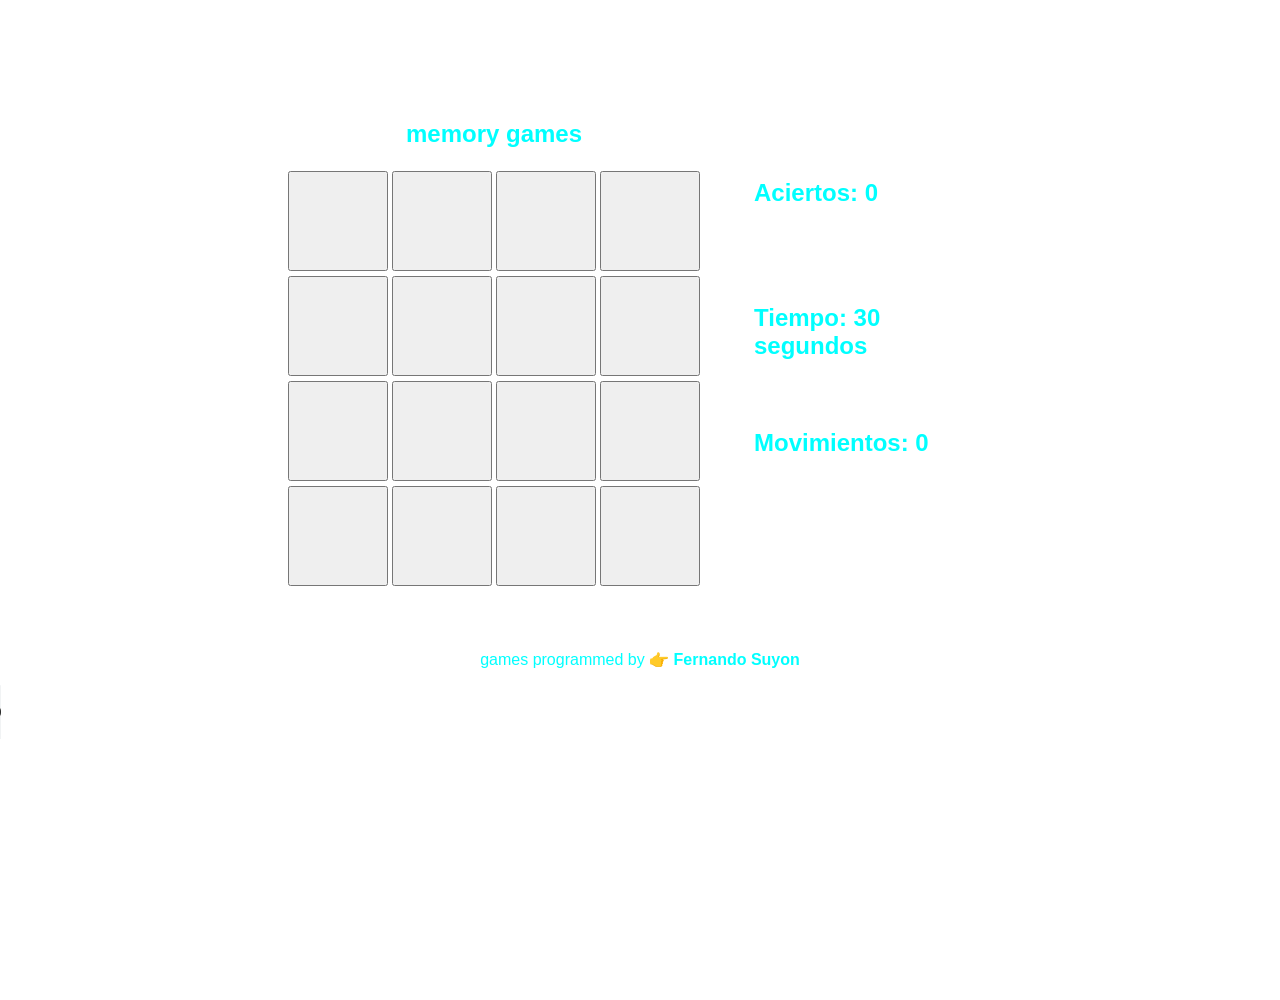
==== index.html @ 2f1d42f8 "juegos" ====
<!DOCTYPE html>
<html lang="en">
<head>
    <meta charset="UTF-8">
    <meta name="viewport" content="width=device-width, initial-scale=1.0">
    <link rel="stylesheet" href="style.css">
    <title>memory games</title>
</head>
<body>
    <main>
        <section class="section1">
            <h1>memory games</h1>
            <table>
                <tr>
                    <td><button id="0" ondblclick="destapar(0)"></button></td>
                    <td><button id="1" onclick="destapar(1)"></button></td>
                    <td><button id="2" onclick="destapar(2)"></button></td>
                    <td><button id="3" onclick="destapar(3)"></button></td>
                </tr>
                <tr>
                    <td><button id="4"onclick="destapar(4)"></button></td>
                    <td><button id="5" onclick="destapar(5)"></button></td>
                    <td><button id="6" onclick="destapar(6)"></button></td>
                    <td><button id="7" onclick="destapar(7)"></button></td>
                </tr>
                <tr>
                    <td><button id="8" onclick="destapar(8)"></button></td>
                    <td><button id="9" onclick="destapar(9)"></button></td>
                    <td><button id="10" onclick="destapar(10)"></button></td>
                    <td><button  id="11" onclick="destapar(11)"></button></td>
                </tr>
                <tr>
                    <td><button id="12" onclick="destapar(12)"></button></td>
                    <td><button id="13" onclick="destapar(13)"></button></td>
                    <td><button id="14" onclick="destapar(14)"></button></td>
                    <td><button id="15" onclick="destapar(15)"></button></td>
                </tr>
            </table>
    </section>
    <section class="section2">
        <h2 id="aciertos" class="estadisticas">Aciertos: 0</h2>
        <h2 id="t-restante" class="estadisticas"> Tiempo: 30 segundos</h2>
        <h2 id="movimientos" class="estadisticas">Movimientos: 0</h2>
    </section>
    </main>
    <footer>
        <p>games programmed by 👉 <strong><a>Fernando Suyon</a></strong></p>
    </footer>
    <script src="main.js"></script>
    <audio controls loop autoplay>
        <source src="dragon-ball.mp3" type="audio/mpeg">
        Tu navegador no soporta el elemento de audio.
</body>
</html>
---- style.css ----
body{
     background-image: url(img/image.png);
     background-size: cover;
     background-position: center;
     background-repeat: no-repeat;
     height: 100vh;
     margin: 0;
     font-family: sans-serif;
     color: aqua;
}

main{
    width: 730px;
    margin: 100px auto 50px;
    display: flex;
    align-items: center;
}

.section1{
    background-color: rgba(255, 255, 255, 0.2);
    padding: 0 10px 10px 10px;
    border-radius: 8px;
}
h1{
    text-align: center;
}
button{
    height: 100px;
    width: 100px;
    font-size: 40px;
    color: blue;
    font-weight: bold;
}
button:hover{
    cursor: pointer;
}
.section2{
    background-color: rgba(255, 255, 255, 0.2);
    border-top-right-radius: 8px;
    border-bottom-right-radius: 8px;
    width: 250px;
    height: 400px;
    padding: 0 20px;
}
.estadisticas{
    border: 1px solid white;
    height: 105px;
    border-radius: 8px;
    padding: 8px 20px;
    box-sizing: border-box;
}
footer{
    text-align: center;
}
a{
    text-decoration: none;
}
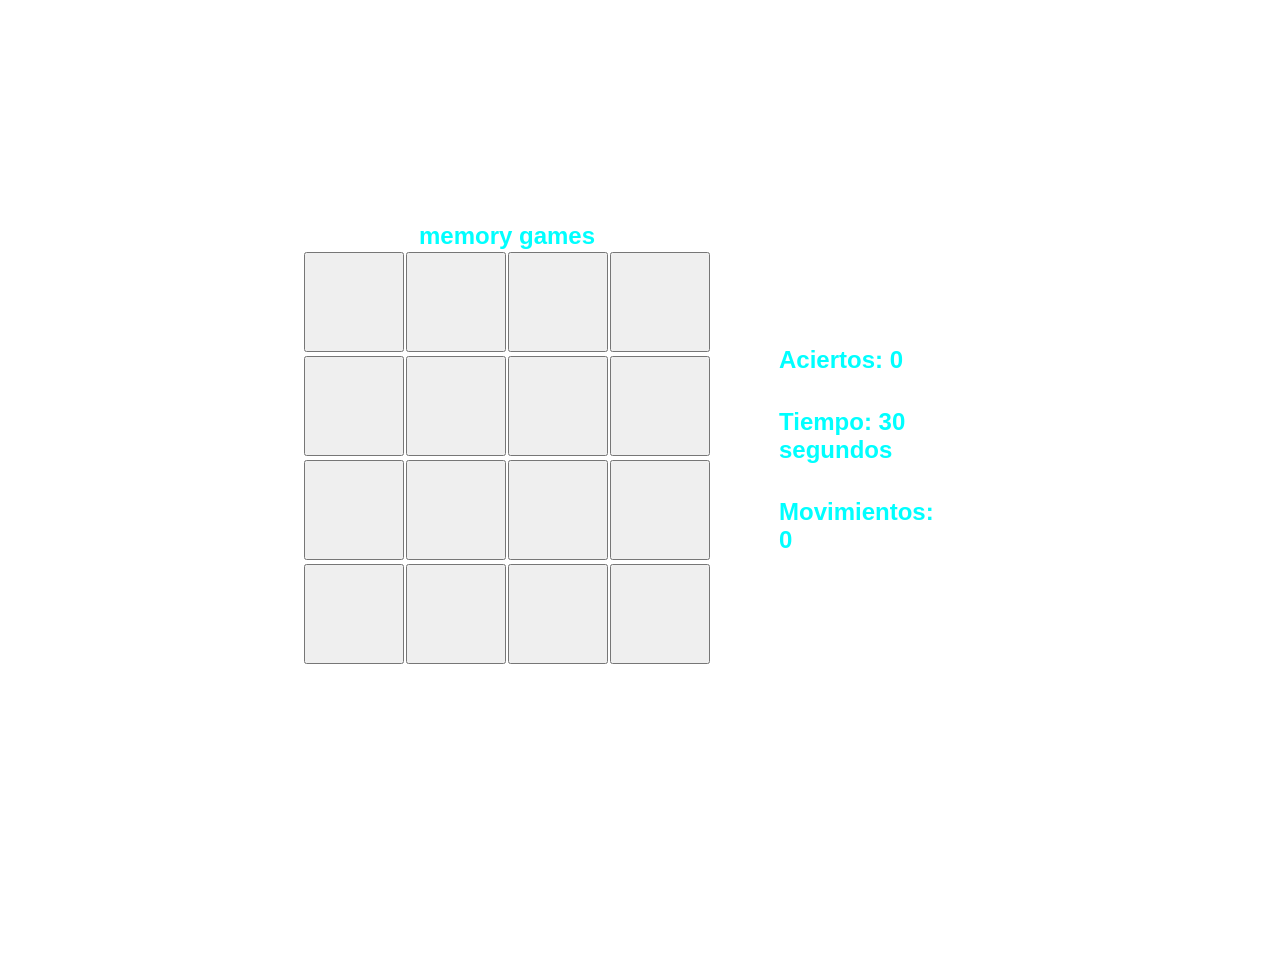
==== commit b305c8eb: "index.html" ====
--- a/index.html
+++ b/index.html
@@ -1,54 +1,57 @@
-<!DOCTYPE html>
-<html lang="en">
-<head>
-    <meta charset="UTF-8">
-    <meta name="viewport" content="width=device-width, initial-scale=1.0">
-    <link rel="stylesheet" href="style.css">
-    <title>memory games</title>
-</head>
-<body>
-    <main>
-        <section class="section1">
-            <h1>memory games</h1>
-            <table>
-                <tr>
-                    <td><button id="0" ondblclick="destapar(0)"></button></td>
-                    <td><button id="1" onclick="destapar(1)"></button></td>
-                    <td><button id="2" onclick="destapar(2)"></button></td>
-                    <td><button id="3" onclick="destapar(3)"></button></td>
-                </tr>
-                <tr>
-                    <td><button id="4"onclick="destapar(4)"></button></td>
-                    <td><button id="5" onclick="destapar(5)"></button></td>
-                    <td><button id="6" onclick="destapar(6)"></button></td>
-                    <td><button id="7" onclick="destapar(7)"></button></td>
-                </tr>
-                <tr>
-                    <td><button id="8" onclick="destapar(8)"></button></td>
-                    <td><button id="9" onclick="destapar(9)"></button></td>
-                    <td><button id="10" onclick="destapar(10)"></button></td>
-                    <td><button  id="11" onclick="destapar(11)"></button></td>
-                </tr>
-                <tr>
-                    <td><button id="12" onclick="destapar(12)"></button></td>
-                    <td><button id="13" onclick="destapar(13)"></button></td>
-                    <td><button id="14" onclick="destapar(14)"></button></td>
-                    <td><button id="15" onclick="destapar(15)"></button></td>
-                </tr>
-            </table>
-    </section>
-    <section class="section2">
-        <h2 id="aciertos" class="estadisticas">Aciertos: 0</h2>
-        <h2 id="t-restante" class="estadisticas"> Tiempo: 30 segundos</h2>
-        <h2 id="movimientos" class="estadisticas">Movimientos: 0</h2>
-    </section>
-    </main>
-    <footer>
-        <p>games programmed by 👉 <strong><a>Fernando Suyon</a></strong></p>
-    </footer>
-    <script src="main.js"></script>
-    <audio controls loop autoplay>
-        <source src="dragon-ball.mp3" type="audio/mpeg">
-        Tu navegador no soporta el elemento de audio.
-</body>
-</html>+<!DOCTYPE html>
+<html lang="en">
+<head>
+    <meta charset="UTF-8">
+    <meta name="viewport" content="width=device-width, initial-scale=1.0, maximum-scale=1.0, user-scalable=no">
+    <link rel="stylesheet" href="style.css">
+    <title>memory games</title>
+</head>
+<body>
+    <main>
+        <section class="section1">
+            <h1>memory games</h1>
+            <table>
+                <tr>
+                    <td><button id="0" onclick="destapar(0)"></button></td>
+                    <td><button id="1" onclick="destapar(1)"></button></td>
+                    <td><button id="2" onclick="destapar(2)"></button></td>
+                    <td><button id="3" onclick="destapar(3)"></button></td>
+                </tr>
+                <tr>
+                    <td><button id="4" onclick="destapar(4)"></button></td>
+                    <td><button id="5" onclick="destapar(5)"></button></td>
+                    <td><button id="6" onclick="destapar(6)"></button></td>
+                    <td><button id="7" onclick="destapar(7)"></button></td>
+                </tr>
+                <tr>
+                    <td><button id="8" onclick="destapar(8)"></button></td>
+                    <td><button id="9" onclick="destapar(9)"></button></td>
+                    <td><button id="10" onclick="destapar(10)"></button></td>
+                    <td><button  id="11" onclick="destapar(11)"></button></td>
+                </tr>
+                <tr>
+                    <td><button id="12" onclick="destapar(12)"></button></td>
+                    <td><button id="13" onclick="destapar(13)"></button></td>
+                    <td><button id="14" onclick="destapar(14)"></button></td>
+                    <td><button id="15" onclick="destapar(15)"></button></td>
+                </tr>
+            </table>
+    </section>
+    <section class="section2">
+        <h2 id="aciertos" class="estadisticas">Aciertos: 0</h2>
+        <h2 id="t-restante" class="estadisticas"> Tiempo: 30 segundos</h2>
+        <h2 id="movimientos" class="estadisticas">Movimientos: 0</h2>
+    </section>
+    </main>
+    <footer>
+        <p>games programmed by 👉 <strong><a>Fernando Suyon</a></strong></p>
+    </footer>
+    <audio controls loop autoplay>
+        <source src="dragon-ball.mp3" type="audio/mpeg">
+        Tu navegador no soporta el elemento de audio.
+    </audio>
+    <script src="main.js"></script>
+</body>
+
+</html>
+
--- a/style.css
+++ b/style.css
@@ -1,57 +1,103 @@
-body{
-     background-image: url(img/image.png);
-     background-size: cover;
-     background-position: center;
-     background-repeat: no-repeat;
-     height: 100vh;
-     margin: 0;
-     font-family: sans-serif;
-     color: aqua;
-}
-
-main{
-    width: 730px;
-    margin: 100px auto 50px;
-    display: flex;
-    align-items: center;
-}
-
-.section1{
-    background-color: rgba(255, 255, 255, 0.2);
-    padding: 0 10px 10px 10px;
-    border-radius: 8px;
-}
-h1{
-    text-align: center;
-}
-button{
-    height: 100px;
-    width: 100px;
-    font-size: 40px;
-    color: blue;
-    font-weight: bold;
-}
-button:hover{
-    cursor: pointer;
-}
-.section2{
-    background-color: rgba(255, 255, 255, 0.2);
-    border-top-right-radius: 8px;
-    border-bottom-right-radius: 8px;
-    width: 250px;
-    height: 400px;
-    padding: 0 20px;
-}
-.estadisticas{
-    border: 1px solid white;
-    height: 105px;
-    border-radius: 8px;
-    padding: 8px 20px;
-    box-sizing: border-box;
-}
-footer{
-    text-align: center;
-}
-a{
-    text-decoration: none;
-}
+/* ── RESET (linea 1) ── */
+* {
+    margin: 0;
+    padding: 0;
+    box-sizing: border-box;
+}
+html, body {
+    width: 100%;
+    height: 100%;
+    overflow: hidden;
+}
+body {
+    background-image: url(img/image.png);
+    background-size: cover;
+    background-position: center;
+    background-repeat: no-repeat;
+    height: 100vh;
+    font-family: sans-serif;
+    color: aqua;
+}
+main {
+    width: 100vw;
+    height: 100vh;
+    display: flex;
+    align-items: center;
+    justify-content: center;
+    gap: 1rem;
+}
+.section1 {
+    background-color: rgba(255, 255, 255, 0.2);
+    padding: 0 10px 10px 10px;
+    border-radius: 8px;
+}
+h1 {
+    text-align: center;
+}
+button {
+    height: 100px;
+    width: 100px;
+    font-size: 40px;
+    color: blue;
+    font-weight: bold;
+}
+button:hover {
+    cursor: pointer;
+}
+.section2 {
+    background-color: rgba(255, 255, 255, 0.2);
+    border-radius: 8px;
+    width: 250px;
+    height: 400px;
+    padding: 0 20px;
+    display: flex;
+    flex-direction: column;
+    justify-content: center;
+    gap: 1rem;
+}
+.estadisticas {
+    border: 1px solid white;
+    border-radius: 8px;
+    padding: 8px 20px;
+    box-sizing: border-box;
+    display: flex;
+    align-items: center;
+}
+footer {
+    text-align: center;
+}
+a {
+    text-decoration: none;
+}
+
+/* ── MÓVIL ── */
+@media (max-width: 600px) {
+    main {
+        flex-direction: column;
+        justify-content: center;
+        padding: 1rem;
+        gap: 0.6rem;
+        overflow: hidden;
+    }
+    button {
+        height: 68px;
+        width: 68px;
+        font-size: 26px;
+    }
+    .section2 {
+        width: 100%;
+        height: auto;
+        flex-direction: row;
+        flex-wrap: wrap;
+        justify-content: center;
+        padding: 0.5rem;
+        gap: 0.5rem;
+    }
+    .estadisticas {
+        width: 45%;
+        height: 60px;
+        font-size: 0.85rem;
+        justify-content: center;
+        text-align: center;
+    }
+}
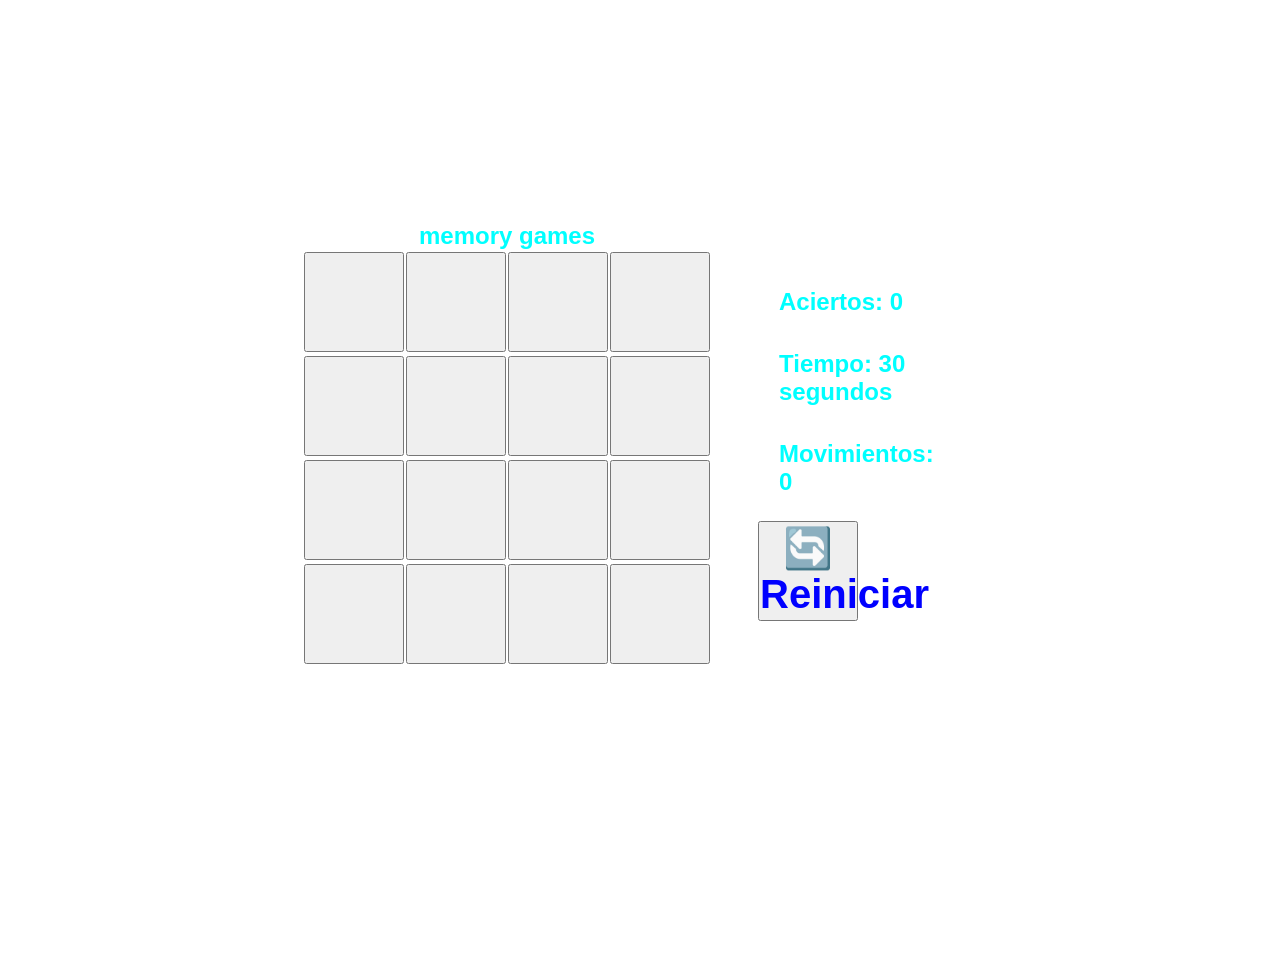
==== commit 89c69eeb: "index.html Added a restart button to the game interface." ====
--- a/index.html
+++ b/index.html
@@ -41,6 +41,7 @@
         <h2 id="aciertos" class="estadisticas">Aciertos: 0</h2>
         <h2 id="t-restante" class="estadisticas"> Tiempo: 30 segundos</h2>
         <h2 id="movimientos" class="estadisticas">Movimientos: 0</h2>
+        <button id="reiniciar" onclick="reiniciar()">🔄 Reiniciar</button>
     </section>
     </main>
     <footer>
@@ -55,3 +56,4 @@
 
 </html>
 
+
--- a/style.css
+++ b/style.css
@@ -72,17 +72,28 @@
 
 /* ── MÓVIL ── */
 @media (max-width: 600px) {
+    @media (max-width: 600px) {
     main {
         flex-direction: column;
-        justify-content: center;
-        padding: 1rem;
-        gap: 0.6rem;
+        justify-content: flex-start;
+        padding: 0.5rem;
+        padding-top: 0.8rem;
+        gap: 0.3rem;
         overflow: hidden;
+        height: 100vh;
+        max-height: 100vh;
+    }
+    h1 {
+        font-size: 1rem;
+        padding: 0.2rem 0;
     }
     button {
-        height: 68px;
-        width: 68px;
-        font-size: 26px;
+        height: 15vw;
+        width: 15vw;
+        font-size: 5vw;
+    }
+    .section1 {
+        padding: 0 5px 5px 5px;
     }
     .section2 {
         width: 100%;
@@ -90,14 +101,23 @@
         flex-direction: row;
         flex-wrap: wrap;
         justify-content: center;
-        padding: 0.5rem;
-        gap: 0.5rem;
+        padding: 0.3rem;
+        gap: 0.3rem;
     }
     .estadisticas {
         width: 45%;
-        height: 60px;
-        font-size: 0.85rem;
+        height: 45px;
+        font-size: 0.7rem;
         justify-content: center;
         text-align: center;
     }
+    footer {
+        font-size: 0.7rem;
+    }
+    audio {
+        width: 85%;
+        bottom: 5px;
+    }
 }
+
+
